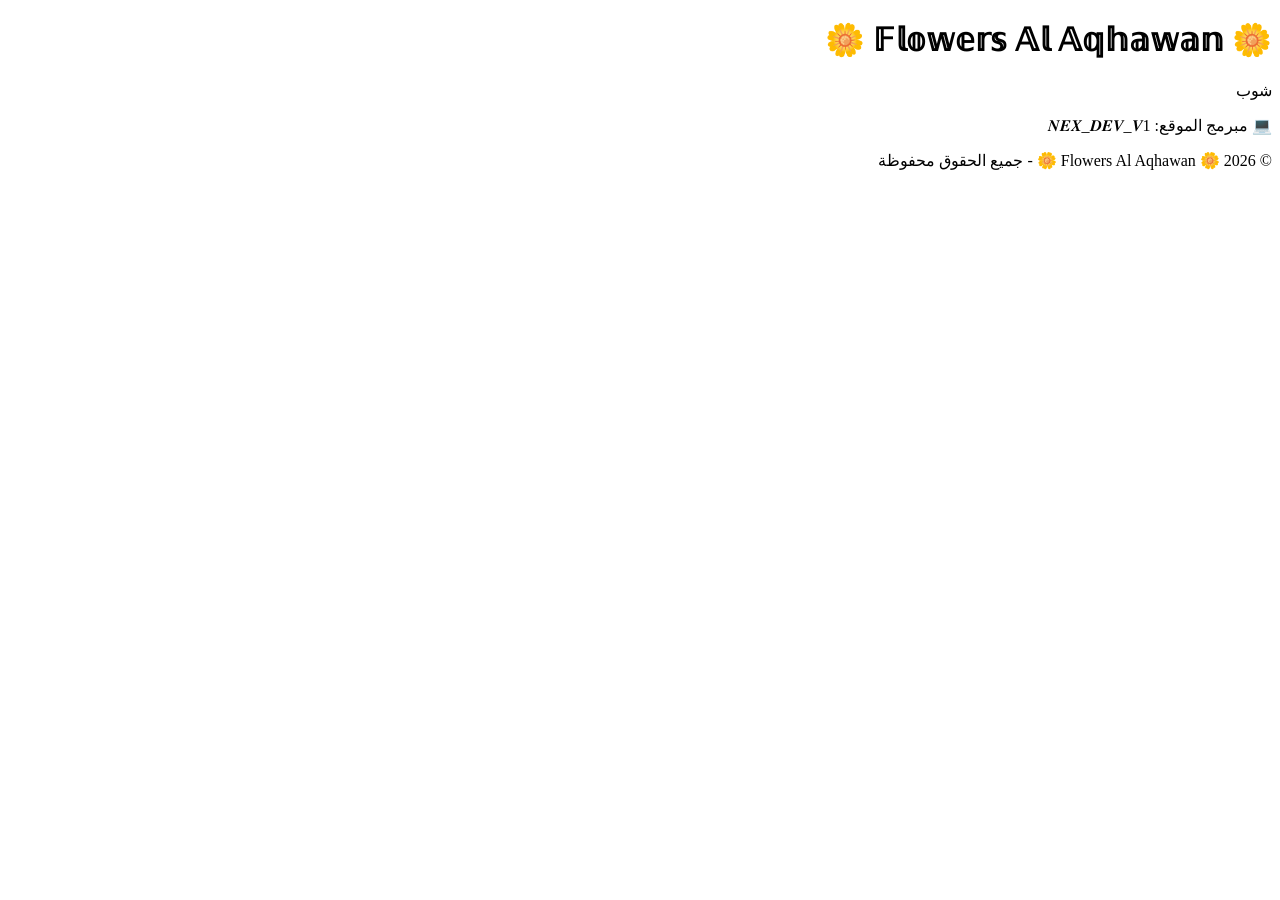
==== index.html @ a70e0ec1 "Create index.html" ====
<!DOCTYPE html>
<html lang="ar" dir="rtl">
<head>
    <meta charset="UTF-8">
    <meta name="viewport" content="width=device-width, initial-scale=1.0">
    <title>🌼 Flowers Al Aqhawan 🌼</title>
    <link rel="stylesheet" href="style.css">
</head>
<body>
    <div class="background-overlay"></div>
    
    <header>
        <div class="header-content">
            <h1>🌼 𝔽𝕝𝕠𝕨𝕖𝕣𝕤 𝔸𝕝 𝔸𝕢𝕙𝕒𝕨𝕒𝕟 🌼</h1>
            <p class="shop-tag">شوب</p>
            <p class="developer">💻 مبرمج الموقع: 𝑵𝑬𝑿_𝑫𝑬𝑽_𝑽1</p>
        </div>
    </header>

    <main class="products-container" id="productsContainer">
        <!-- سيتم إضافة المنتجات بواسطة JavaScript -->
    </main>

    <footer>
        <p>© 2026 🌼 Flowers Al Aqhawan 🌼 - جميع الحقوق محفوظة</p>
    </footer>

    <script src="script.js"></script>
</body>
</html>
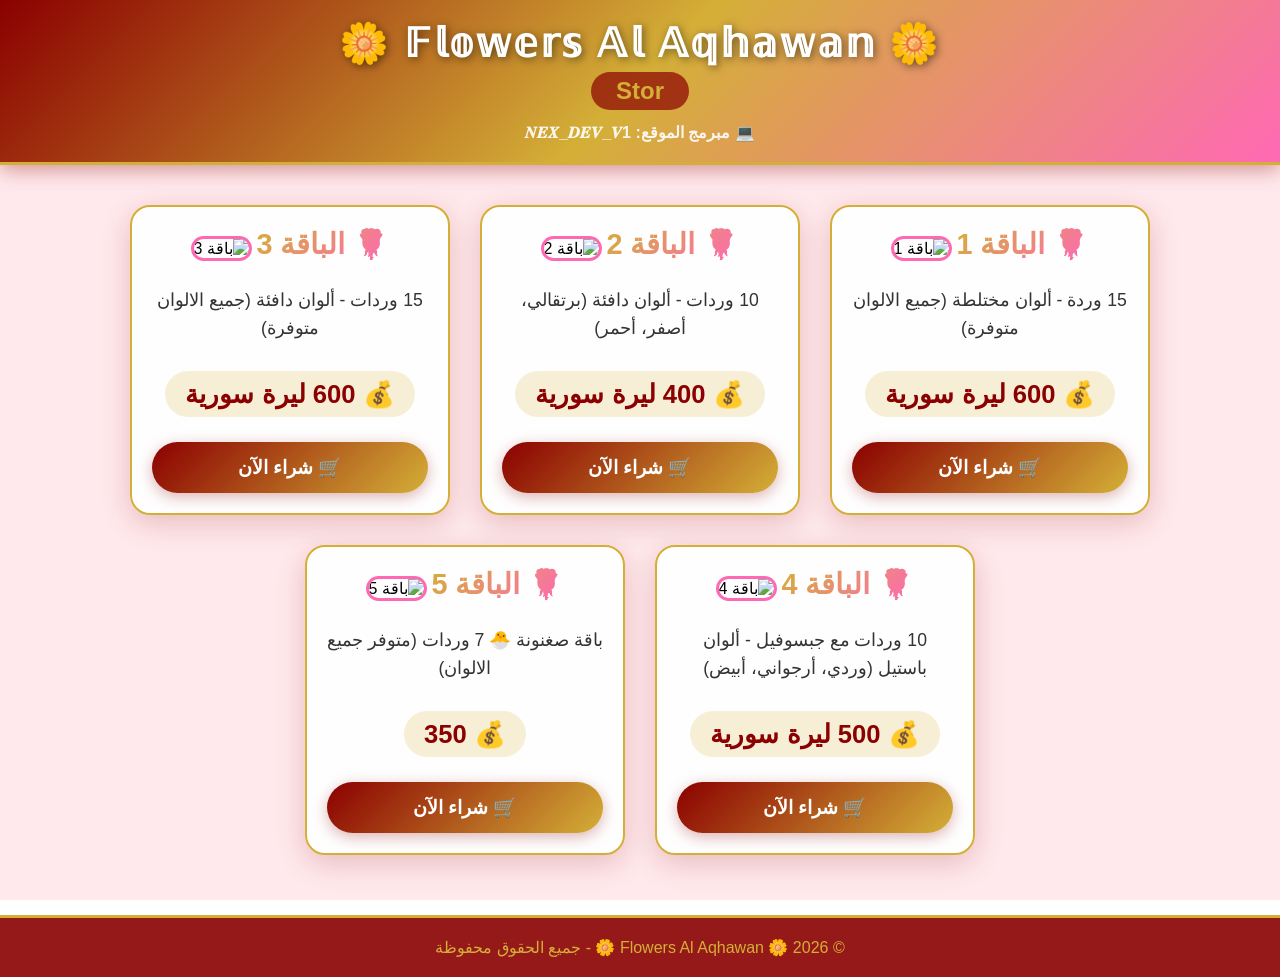
==== commit 14f215f2: "Update index.html" ====
--- a/index.html
+++ b/index.html
@@ -12,7 +12,7 @@
     <header>
         <div class="header-content">
             <h1>🌼 𝔽𝕝𝕠𝕨𝕖𝕣𝕤 𝔸𝕝 𝔸𝕢𝕙𝕒𝕨𝕒𝕟 🌼</h1>
-            <p class="shop-tag">شوب</p>
+            <p class="shop-tag">Stor</p>
             <p class="developer">💻 مبرمج الموقع: 𝑵𝑬𝑿_𝑫𝑬𝑽_𝑽1</p>
         </div>
     </header>
--- a/style.css
+++ b/style.css
@@ -0,0 +1,186 @@
+* {
+    margin: 0;
+    padding: 0;
+    box-sizing: border-box;
+    font-family: 'Segoe UI', Tahoma, Geneva, Verdana, sans-serif;
+}
+
+body {
+    min-height: 100vh;
+    background: url('https://files.catbox.moe/957jwa.png') center/cover no-repeat fixed;
+    position: relative;
+}
+
+.background-overlay {
+    position: fixed;
+    top: 0;
+    left: 0;
+    width: 100%;
+    height: 100%;
+    background: rgba(255, 182, 193, 0.3);
+    z-index: -1;
+}
+
+/* هيدر الموقع */
+header {
+    background: linear-gradient(135deg, #8B0000, #D4AF37, #FF69B4);
+    padding: 20px;
+    text-align: center;
+    box-shadow: 0 4px 20px rgba(139, 0, 0, 0.4);
+    border-bottom: 3px solid #D4AF37;
+}
+
+.header-content h1 {
+    font-size: 2.5rem;
+    color: #fff;
+    text-shadow: 2px 2px 8px rgba(0,0,0,0.5);
+    letter-spacing: 2px;
+}
+
+.shop-tag {
+    font-size: 1.5rem;
+    color: #D4AF37;
+    font-weight: bold;
+    background: rgba(139, 0, 0, 0.7);
+    display: inline-block;
+    padding: 5px 25px;
+    border-radius: 30px;
+    margin: 5px 0;
+}
+
+.developer {
+    color: #fff;
+    font-size: 1rem;
+    margin-top: 8px;
+    opacity: 0.9;
+    font-weight: bold;
+}
+
+/* حاوية المنتجات */
+.products-container {
+    display: flex;
+    flex-wrap: wrap;
+    justify-content: center;
+    gap: 30px;
+    padding: 40px 20px;
+    max-width: 1200px;
+    margin: 0 auto;
+}
+
+/* بطاقة المنتج */
+.product-card {
+    background: rgba(255, 255, 255, 0.92);
+    border-radius: 20px;
+    padding: 20px;
+    width: 320px;
+    box-shadow: 0 8px 30px rgba(139, 0, 0, 0.2);
+    transition: transform 0.3s ease, box-shadow 0.3s ease;
+    border: 2px solid #D4AF37;
+    text-align: center;
+}
+
+.product-card:hover {
+    transform: translateY(-10px);
+    box-shadow: 0 15px 40px rgba(212, 175, 55, 0.4);
+}
+
+.product-card img {
+    width: 100%;
+    height: 250px;
+    object-fit: cover;
+    border-radius: 15px;
+    border: 3px solid #FF69B4;
+    margin-bottom: 15px;
+}
+
+.product-card .product-number {
+    font-size: 1.8rem;
+    font-weight: bold;
+    color: #8B0000;
+    margin-bottom: 10px;
+    background: linear-gradient(135deg, #D4AF37, #FF69B4);
+    -webkit-background-clip: text;
+    -webkit-text-fill-color: transparent;
+    display: inline-block;
+}
+
+.product-card .description {
+    font-size: 1.1rem;
+    color: #333;
+    margin: 10px 0;
+    line-height: 1.6;
+    min-height: 60px;
+}
+
+.product-card .price {
+    font-size: 1.6rem;
+    font-weight: bold;
+    color: #8B0000;
+    margin: 15px 0;
+    background: rgba(212, 175, 55, 0.2);
+    padding: 8px 20px;
+    border-radius: 30px;
+    display: inline-block;
+}
+
+/* زر الشراء */
+.buy-btn {
+    background: linear-gradient(135deg, #8B0000, #D4AF37);
+    color: #fff;
+    border: none;
+    padding: 14px 40px;
+    font-size: 1.2rem;
+    font-weight: bold;
+    border-radius: 50px;
+    cursor: pointer;
+    transition: all 0.3s ease;
+    box-shadow: 0 4px 15px rgba(139, 0, 0, 0.3);
+    width: 100%;
+    margin-top: 10px;
+}
+
+.buy-btn:hover {
+    transform: scale(1.05);
+    box-shadow: 0 6px 25px rgba(212, 175, 55, 0.5);
+    background: linear-gradient(135deg, #D4AF37, #8B0000);
+}
+
+/* الفوتر */
+footer {
+    background: rgba(139, 0, 0, 0.9);
+    color: #D4AF37;
+    text-align: center;
+    padding: 20px;
+    margin-top: 20px;
+    border-top: 3px solid #D4AF37;
+}
+
+/* تصميم متجاوب */
+@media (max-width: 768px) {
+    .header-content h1 {
+        font-size: 1.8rem;
+    }
+    
+    .product-card {
+        width: 90%;
+        max-width: 350px;
+    }
+    
+    .shop-tag {
+        font-size: 1.2rem;
+    }
+}
+
+@media (max-width: 480px) {
+    .header-content h1 {
+        font-size: 1.3rem;
+    }
+    
+    .product-card {
+        padding: 15px;
+    }
+    
+    .product-card img {
+        height: 180px;
+    }
+}
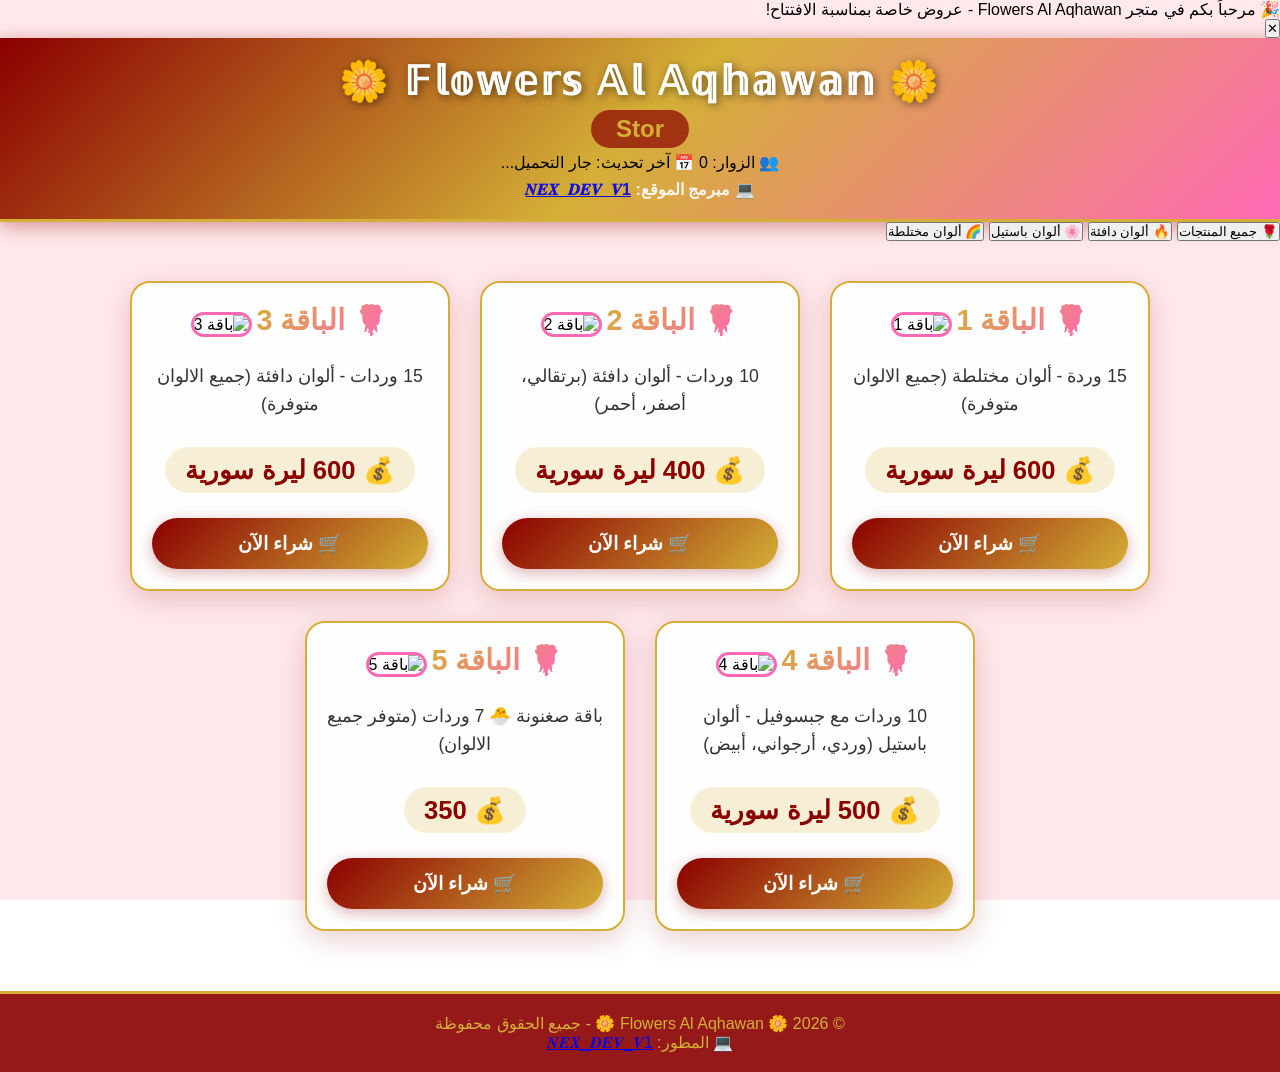
==== commit 4c58338b: "Update index.html" ====
--- a/index.html
+++ b/index.html
@@ -9,13 +9,34 @@
 <body>
     <div class="background-overlay"></div>
     
+    <!-- قسم الإعلانات والعروض -->
+    <div class="announcement-bar" id="announcementBar">
+        <div class="announcement-content">
+            <span class="announcement-icon">🎉</span>
+            <span class="announcement-text" id="announcementText">مرحباً بكم في متجر Flowers Al Aqhawan - عروض خاصة بمناسبة الافتتاح!</span>
+        </div>
+        <button class="announcement-close" onclick="closeAnnouncement()">✕</button>
+    </div>
+
     <header>
         <div class="header-content">
             <h1>🌼 𝔽𝕝𝕠𝕨𝕖𝕣𝕤 𝔸𝕝 𝔸𝕢𝕙𝕒𝕨𝕒𝕟 🌼</h1>
             <p class="shop-tag">Stor</p>
-            <p class="developer">💻 مبرمج الموقع: 𝑵𝑬𝑿_𝑫𝑬𝑽_𝑽1</p>
+            <div class="header-stats">
+                <span class="visitor-counter">👥 الزوار: <span id="visitorCount">0</span></span>
+                <span class="update-date">📅 آخر تحديث: <span id="lastUpdate">جار التحميل...</span></span>
+            </div>
+            <p class="developer">💻 مبرمج الموقع: <a href="https://t.me/NEX_DEV_V1" target="_blank" class="developer-link">𝑵𝑬𝑿_𝑫𝑬𝑽_𝑽1</a></p>
         </div>
     </header>
+
+    <!-- أزرار التصفية -->
+    <div class="filter-buttons">
+        <button class="filter-btn active" onclick="filterProducts('all')">🌹 جميع المنتجات</button>
+        <button class="filter-btn" onclick="filterProducts('warm')">🔥 ألوان دافئة</button>
+        <button class="filter-btn" onclick="filterProducts('pastel')">🌸 ألوان باستيل</button>
+        <button class="filter-btn" onclick="filterProducts('mixed')">🌈 ألوان مختلطة</button>
+    </div>
 
     <main class="products-container" id="productsContainer">
         <!-- سيتم إضافة المنتجات بواسطة JavaScript -->
@@ -23,6 +44,7 @@
 
     <footer>
         <p>© 2026 🌼 Flowers Al Aqhawan 🌼 - جميع الحقوق محفوظة</p>
+        <p class="footer-dev">💻 المطور: <a href="https://t.me/NEX_DEV_V1" target="_blank" class="developer-link">𝑵𝑬𝑿_𝑫𝑬𝑽_𝑽1</a></p>
     </footer>
 
     <script src="script.js"></script>
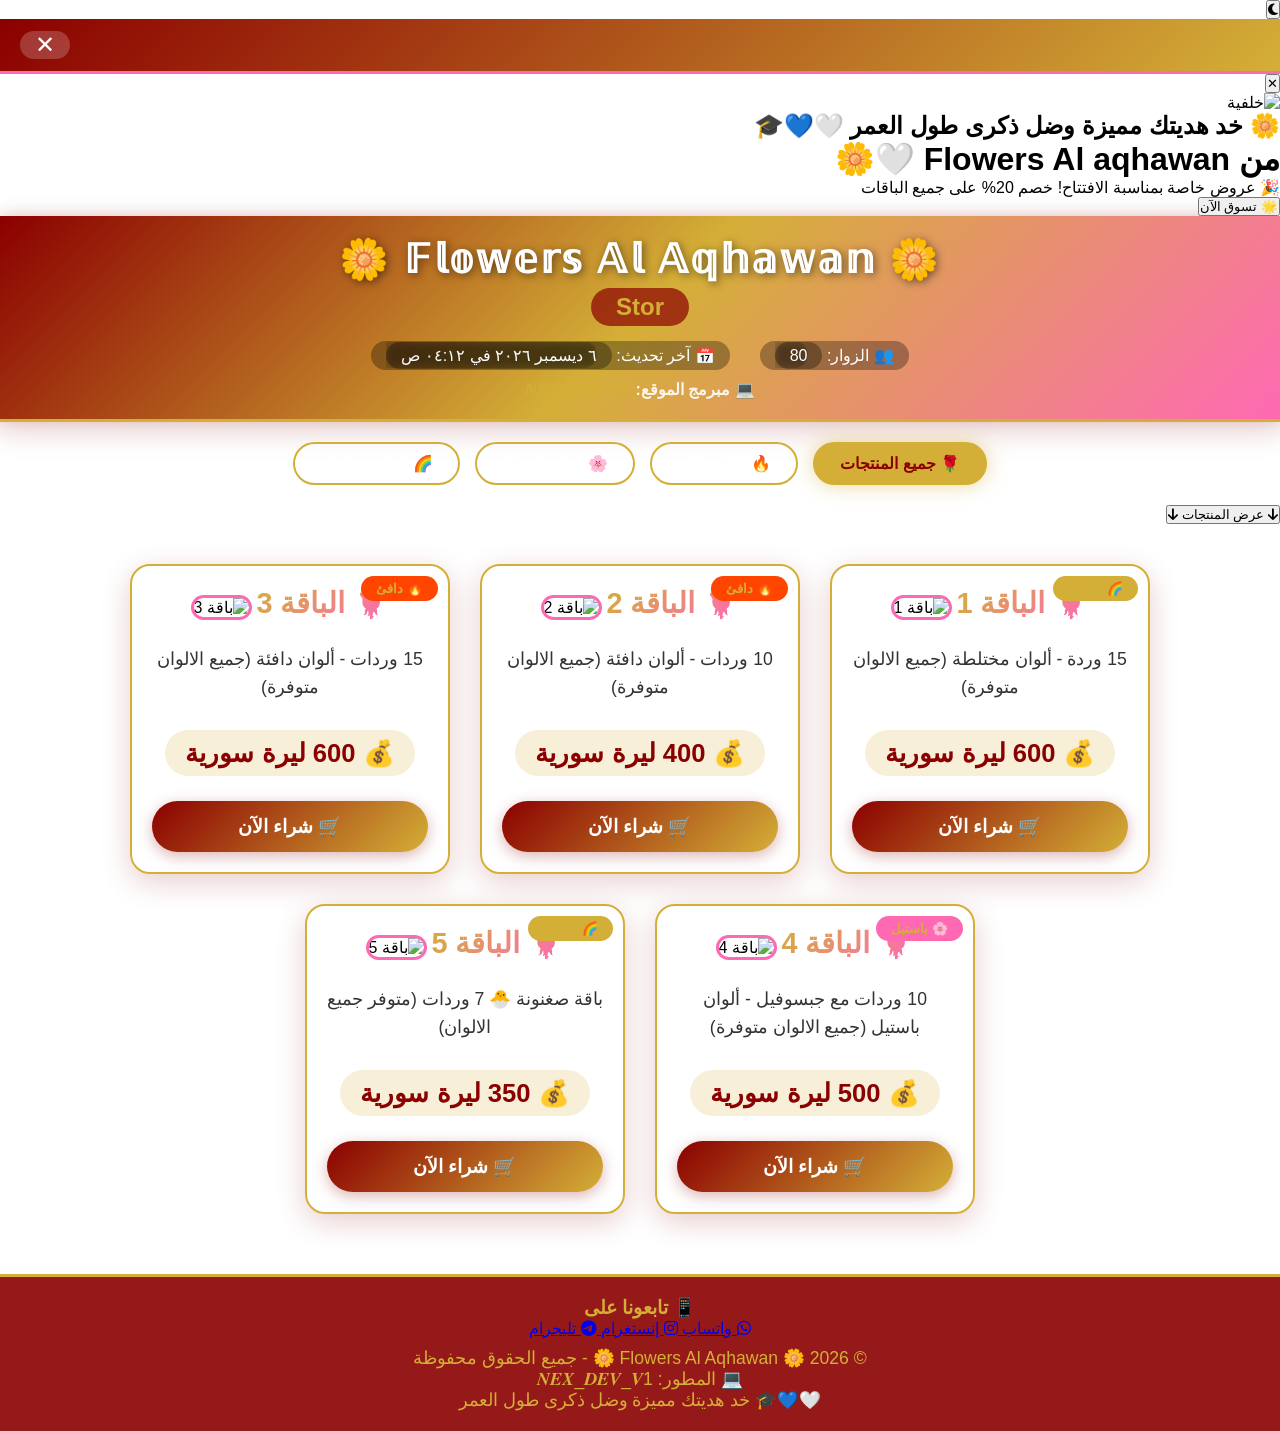
==== commit d4d2d579: "Update index.html" ====
--- a/index.html
+++ b/index.html
@@ -5,17 +5,38 @@
     <meta name="viewport" content="width=device-width, initial-scale=1.0">
     <title>🌼 Flowers Al Aqhawan 🌼</title>
     <link rel="stylesheet" href="style.css">
+    <link rel="stylesheet" href="https://cdnjs.cloudflare.com/ajax/libs/font-awesome/6.5.0/css/all.min.css">
 </head>
 <body>
-    <div class="background-overlay"></div>
-    
-    <!-- قسم الإعلانات والعروض -->
+    <!-- الوضع الداكن/الفاتح -->
+    <button class="theme-toggle" onclick="toggleTheme()" id="themeToggle">
+        <i class="fas fa-moon"></i>
+    </button>
+
+    <!-- ===== شريط الإعلانات المتحرك ===== -->
     <div class="announcement-bar" id="announcementBar">
         <div class="announcement-content">
-            <span class="announcement-icon">🎉</span>
-            <span class="announcement-text" id="announcementText">مرحباً بكم في متجر Flowers Al Aqhawan - عروض خاصة بمناسبة الافتتاح!</span>
+            <div class="announcement-slider" id="announcementSlider">
+                <!-- سيتم إضافة الإعلانات عبر JavaScript -->
+            </div>
         </div>
         <button class="announcement-close" onclick="closeAnnouncement()">✕</button>
+    </div>
+
+    <!-- ===== رسالة ترحيبية مع إعلان ===== -->
+    <div class="welcome-modal" id="welcomeModal">
+        <div class="welcome-content">
+            <button class="welcome-close" onclick="closeWelcome()">✕</button>
+            <div class="welcome-banner">
+                <img src="https://files.catbox.moe/957jwa.png" alt="خلفية" class="welcome-bg">
+                <div class="welcome-text">
+                    <h2>🌼 خد هديتك مميزة وضل ذكرى طول العمر 🤍💙🎓</h2>
+                    <h1>من <span class="shop-name">Flowers Al aqhawan</span> 🤍🌼</h1>
+                    <p class="welcome-announcement" id="welcomeAnnouncement">🎉 عروض خاصة بمناسبة الافتتاح! خصم 20% على جميع الباقات</p>
+                    <button class="welcome-btn" onclick="closeWelcome()">🌟 تسوق الآن</button>
+                </div>
+            </div>
+        </div>
     </div>
 
     <header>
@@ -30,7 +51,7 @@
         </div>
     </header>
 
-    <!-- أزرار التصفية -->
+    <!-- ===== أزرار التصفية ===== -->
     <div class="filter-buttons">
         <button class="filter-btn active" onclick="filterProducts('all')">🌹 جميع المنتجات</button>
         <button class="filter-btn" onclick="filterProducts('warm')">🔥 ألوان دافئة</button>
@@ -38,13 +59,40 @@
         <button class="filter-btn" onclick="filterProducts('mixed')">🌈 ألوان مختلطة</button>
     </div>
 
+    <!-- ===== زر عرض المنتجات (مميز) ===== -->
+    <div class="view-products-section">
+        <button class="view-products-btn" onclick="scrollToProducts()">
+            <i class="fas fa-arrow-down"></i> عرض المنتجات <i class="fas fa-arrow-down"></i>
+        </button>
+    </div>
+
     <main class="products-container" id="productsContainer">
         <!-- سيتم إضافة المنتجات بواسطة JavaScript -->
     </main>
 
+    <!-- ===== الفوتر مع روابط التواصل ===== -->
     <footer>
-        <p>© 2026 🌼 Flowers Al Aqhawan 🌼 - جميع الحقوق محفوظة</p>
-        <p class="footer-dev">💻 المطور: <a href="https://t.me/NEX_DEV_V1" target="_blank" class="developer-link">𝑵𝑬𝑿_𝑫𝑬𝑽_𝑽1</a></p>
+        <div class="footer-content">
+            <div class="footer-social">
+                <h3>📱 تابعونا على</h3>
+                <div class="social-links">
+                    <a href="https://whatsapp.com/channel/0029VbCWQIk9WtCDIiArXk1y" target="_blank" class="social-link whatsapp">
+                        <i class="fab fa-whatsapp"></i> واتساب
+                    </a>
+                    <a href="https://instagram.com/al.aqhawan" target="_blank" class="social-link instagram">
+                        <i class="fab fa-instagram"></i> إنستغرام
+                    </a>
+                    <a href="https://t.me/NEX_DEV_V1" target="_blank" class="social-link telegram">
+                        <i class="fab fa-telegram"></i> تليجرام
+                    </a>
+                </div>
+            </div>
+            <div class="footer-dev">
+                <p>© 2026 🌼 Flowers Al Aqhawan 🌼 - جميع الحقوق محفوظة</p>
+                <p>💻 المطور: <a href="https://t.me/NEX_DEV_V1" target="_blank" class="developer-link">𝑵𝑬𝑿_𝑫𝑬𝑽_𝑽1</a></p>
+                <p class="footer-message">🤍💙🎓 خد هديتك مميزة وضل ذكرى طول العمر</p>
+            </div>
+        </div>
     </footer>
 
     <script src="script.js"></script>
--- a/style.css
+++ b/style.css
@@ -21,7 +21,64 @@
     z-index: -1;
 }
 
-/* هيدر الموقع */
+/* ===== شريط الإعلانات ===== */
+.announcement-bar {
+    background: linear-gradient(135deg, #8B0000, #D4AF37);
+    color: #fff;
+    padding: 12px 20px;
+    display: flex;
+    justify-content: space-between;
+    align-items: center;
+    position: relative;
+    z-index: 100;
+    border-bottom: 3px solid #FF69B4;
+    animation: slideDown 0.5s ease;
+}
+
+@keyframes slideDown {
+    from { transform: translateY(-100%); }
+    to { transform: translateY(0); }
+}
+
+.announcement-content {
+    display: flex;
+    align-items: center;
+    gap: 15px;
+    flex: 1;
+}
+
+.announcement-icon {
+    font-size: 1.8rem;
+    animation: pulse 2s infinite;
+}
+
+@keyframes pulse {
+    0%, 100% { transform: scale(1); }
+    50% { transform: scale(1.2); }
+}
+
+.announcement-text {
+    font-size: 1.1rem;
+    font-weight: bold;
+    text-shadow: 1px 1px 4px rgba(0,0,0,0.3);
+}
+
+.announcement-close {
+    background: rgba(255,255,255,0.2);
+    border: none;
+    color: #fff;
+    font-size: 1.5rem;
+    cursor: pointer;
+    padding: 0 15px;
+    border-radius: 50px;
+    transition: background 0.3s;
+}
+
+.announcement-close:hover {
+    background: rgba(255,0,0,0.4);
+}
+
+/* ===== الهيدر ===== */
 header {
     background: linear-gradient(135deg, #8B0000, #D4AF37, #FF69B4);
     padding: 20px;
@@ -48,6 +105,23 @@
     margin: 5px 0;
 }
 
+.header-stats {
+    display: flex;
+    justify-content: center;
+    gap: 30px;
+    margin: 10px 0;
+    flex-wrap: wrap;
+}
+
+.header-stats span {
+    color: #fff;
+    font-size: 1rem;
+    background: rgba(0,0,0,0.3);
+    padding: 5px 15px;
+    border-radius: 30px;
+    backdrop-filter: blur(5px);
+}
+
 .developer {
     color: #fff;
     font-size: 1rem;
@@ -56,7 +130,53 @@
     font-weight: bold;
 }
 
-/* حاوية المنتجات */
+.developer-link {
+    color: #D4AF37;
+    text-decoration: none;
+    transition: color 0.3s, text-shadow 0.3s;
+}
+
+.developer-link:hover {
+    color: #FF69B4;
+    text-shadow: 0 0 20px rgba(212, 175, 55, 0.8);
+}
+
+/* ===== أزرار التصفية ===== */
+.filter-buttons {
+    display: flex;
+    justify-content: center;
+    gap: 15px;
+    padding: 20px;
+    flex-wrap: wrap;
+    background: rgba(255,255,255,0.1);
+    backdrop-filter: blur(10px);
+}
+
+.filter-btn {
+    background: rgba(255,255,255,0.2);
+    border: 2px solid #D4AF37;
+    color: #fff;
+    padding: 10px 25px;
+    border-radius: 50px;
+    cursor: pointer;
+    font-weight: bold;
+    font-size: 1rem;
+    transition: all 0.3s;
+    backdrop-filter: blur(5px);
+}
+
+.filter-btn:hover {
+    background: #D4AF37;
+    transform: scale(1.05);
+}
+
+.filter-btn.active {
+    background: #D4AF37;
+    color: #8B0000;
+    box-shadow: 0 0 20px rgba(212, 175, 55, 0.5);
+}
+
+/* ===== حاوية المنتجات ===== */
 .products-container {
     display: flex;
     flex-wrap: wrap;
@@ -67,7 +187,7 @@
     margin: 0 auto;
 }
 
-/* بطاقة المنتج */
+/* ===== بطاقة المنتج ===== */
 .product-card {
     background: rgba(255, 255, 255, 0.92);
     border-radius: 20px;
@@ -77,6 +197,12 @@
     transition: transform 0.3s ease, box-shadow 0.3s ease;
     border: 2px solid #D4AF37;
     text-align: center;
+    animation: fadeIn 0.6s ease;
+}
+
+@keyframes fadeIn {
+    from { opacity: 0; transform: translateY(20px); }
+    to { opacity: 1; transform: translateY(0); }
 }
 
 .product-card:hover {
@@ -104,6 +230,16 @@
     display: inline-block;
 }
 
+.product-card .product-category {
+    font-size: 0.9rem;
+    color: #8B0000;
+    background: rgba(212, 175, 55, 0.2);
+    padding: 3px 15px;
+    border-radius: 30px;
+    display: inline-block;
+    margin-bottom: 10px;
+}
+
 .product-card .description {
     font-size: 1.1rem;
     color: #333;
@@ -123,7 +259,23 @@
     display: inline-block;
 }
 
-/* زر الشراء */
+.product-card .badge {
+    position: absolute;
+    top: 10px;
+    right: 10px;
+    background: #8B0000;
+    color: #D4AF37;
+    padding: 5px 15px;
+    border-radius: 30px;
+    font-weight: bold;
+    font-size: 0.8rem;
+}
+
+.product-card {
+    position: relative;
+}
+
+/* ===== زر الشراء ===== */
 .buy-btn {
     background: linear-gradient(135deg, #8B0000, #D4AF37);
     color: #fff;
@@ -145,7 +297,7 @@
     background: linear-gradient(135deg, #D4AF37, #8B0000);
 }
 
-/* الفوتر */
+/* ===== الفوتر ===== */
 footer {
     background: rgba(139, 0, 0, 0.9);
     color: #D4AF37;
@@ -155,7 +307,12 @@
     border-top: 3px solid #D4AF37;
 }
 
-/* تصميم متجاوب */
+.footer-dev {
+    margin-top: 10px;
+    font-size: 1.1rem;
+}
+
+/* ===== التصميم المتجاوب ===== */
 @media (max-width: 768px) {
     .header-content h1 {
         font-size: 1.8rem;
@@ -169,6 +326,24 @@
     .shop-tag {
         font-size: 1.2rem;
     }
+
+    .header-stats {
+        flex-direction: column;
+        gap: 10px;
+    }
+
+    .announcement-text {
+        font-size: 0.9rem;
+    }
+
+    .filter-buttons {
+        gap: 8px;
+    }
+    
+    .filter-btn {
+        padding: 6px 15px;
+        font-size: 0.8rem;
+    }
 }
 
 @media (max-width: 480px) {
@@ -183,4 +358,8 @@
     .product-card img {
         height: 180px;
     }
-}
+
+    .announcement-icon {
+        font-size: 1.2rem;
+    }
+}
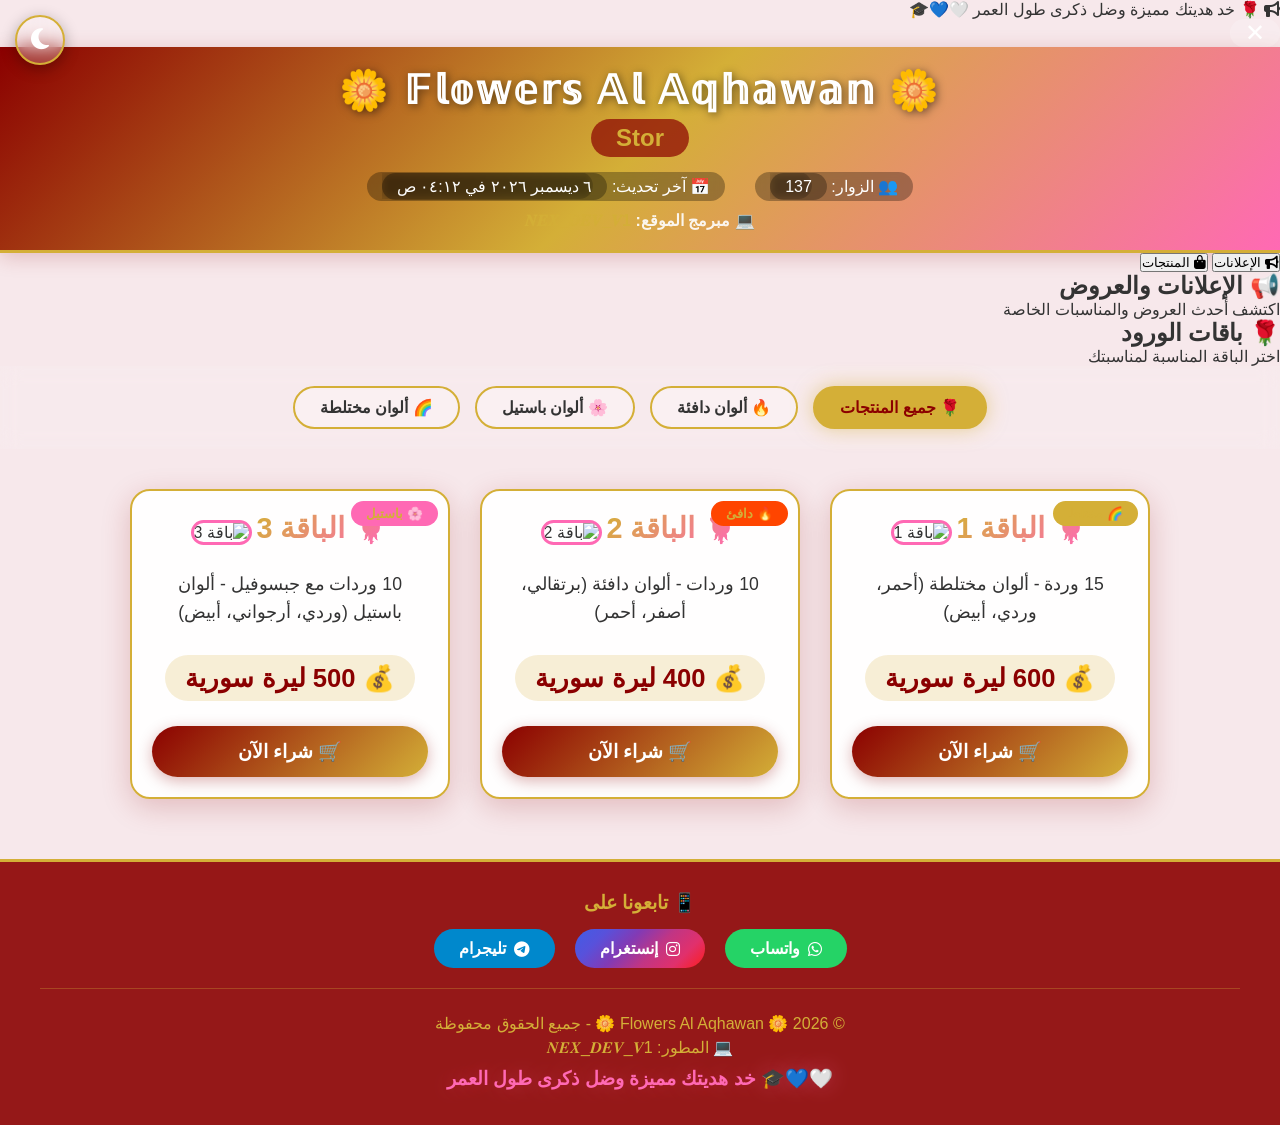
==== commit c31efcd7: "Update index.html" ====
--- a/index.html
+++ b/index.html
@@ -13,30 +13,13 @@
         <i class="fas fa-moon"></i>
     </button>
 
-    <!-- ===== شريط الإعلانات المتحرك ===== -->
-    <div class="announcement-bar" id="announcementBar">
-        <div class="announcement-content">
-            <div class="announcement-slider" id="announcementSlider">
-                <!-- سيتم إضافة الإعلانات عبر JavaScript -->
-            </div>
+    <!-- ===== شريط الإعلانات السريع ===== -->
+    <div class="top-announcement-bar" id="topAnnouncementBar">
+        <div class="top-announcement-content">
+            <i class="fas fa-bullhorn"></i>
+            <span id="topAnnouncementText">🌹 خد هديتك مميزة وضل ذكرى طول العمر 🤍💙🎓</span>
         </div>
-        <button class="announcement-close" onclick="closeAnnouncement()">✕</button>
-    </div>
-
-    <!-- ===== رسالة ترحيبية مع إعلان ===== -->
-    <div class="welcome-modal" id="welcomeModal">
-        <div class="welcome-content">
-            <button class="welcome-close" onclick="closeWelcome()">✕</button>
-            <div class="welcome-banner">
-                <img src="https://files.catbox.moe/957jwa.png" alt="خلفية" class="welcome-bg">
-                <div class="welcome-text">
-                    <h2>🌼 خد هديتك مميزة وضل ذكرى طول العمر 🤍💙🎓</h2>
-                    <h1>من <span class="shop-name">Flowers Al aqhawan</span> 🤍🌼</h1>
-                    <p class="welcome-announcement" id="welcomeAnnouncement">🎉 عروض خاصة بمناسبة الافتتاح! خصم 20% على جميع الباقات</p>
-                    <button class="welcome-btn" onclick="closeWelcome()">🌟 تسوق الآن</button>
-                </div>
-            </div>
-        </div>
+        <button class="announcement-close" onclick="closeTopAnnouncement()">✕</button>
     </div>
 
     <header>
@@ -51,26 +34,45 @@
         </div>
     </header>
 
-    <!-- ===== أزرار التصفية ===== -->
-    <div class="filter-buttons">
-        <button class="filter-btn active" onclick="filterProducts('all')">🌹 جميع المنتجات</button>
-        <button class="filter-btn" onclick="filterProducts('warm')">🔥 ألوان دافئة</button>
-        <button class="filter-btn" onclick="filterProducts('pastel')">🌸 ألوان باستيل</button>
-        <button class="filter-btn" onclick="filterProducts('mixed')">🌈 ألوان مختلطة</button>
-    </div>
-
-    <!-- ===== زر عرض المنتجات (مميز) ===== -->
-    <div class="view-products-section">
-        <button class="view-products-btn" onclick="scrollToProducts()">
-            <i class="fas fa-arrow-down"></i> عرض المنتجات <i class="fas fa-arrow-down"></i>
+    <!-- ===== أزرار التنقل ===== -->
+    <div class="navigation-tabs">
+        <button class="nav-tab active" onclick="showSection('announcements')">
+            <i class="fas fa-bullhorn"></i> الإعلانات
+        </button>
+        <button class="nav-tab" onclick="showSection('products')">
+            <i class="fas fa-shopping-bag"></i> المنتجات
         </button>
     </div>
 
-    <main class="products-container" id="productsContainer">
-        <!-- سيتم إضافة المنتجات بواسطة JavaScript -->
-    </main>
+    <!-- ===== قسم الإعلانات ===== -->
+    <section id="announcementsSection" class="section-content active">
+        <div class="section-header">
+            <h2>📢 الإعلانات والعروض</h2>
+            <p>اكتشف أحدث العروض والمناسبات الخاصة</p>
+        </div>
+        <div class="announcements-grid" id="announcementsContainer">
+            <!-- سيتم عرض الإعلانات هنا -->
+        </div>
+    </section>
 
-    <!-- ===== الفوتر مع روابط التواصل ===== -->
+    <!-- ===== قسم المنتجات ===== -->
+    <section id="productsSection" class="section-content">
+        <div class="section-header">
+            <h2>🌹 باقات الورود</h2>
+            <p>اختر الباقة المناسبة لمناسبتك</p>
+        </div>
+        <div class="filter-buttons">
+            <button class="filter-btn active" onclick="filterProducts('all')">🌹 جميع المنتجات</button>
+            <button class="filter-btn" onclick="filterProducts('warm')">🔥 ألوان دافئة</button>
+            <button class="filter-btn" onclick="filterProducts('pastel')">🌸 ألوان باستيل</button>
+            <button class="filter-btn" onclick="filterProducts('mixed')">🌈 ألوان مختلطة</button>
+        </div>
+        <div class="products-container" id="productsContainer">
+            <!-- سيتم عرض المنتجات هنا -->
+        </div>
+    </section>
+
+    <!-- ===== الفوتر ===== -->
     <footer>
         <div class="footer-content">
             <div class="footer-social">
--- a/style.css
+++ b/style.css
@@ -5,27 +5,88 @@
     font-family: 'Segoe UI', Tahoma, Geneva, Verdana, sans-serif;
 }
 
+:root {
+    --bg-color: #f5f5f5;
+    --text-color: #333;
+    --card-bg: rgba(255, 255, 255, 0.92);
+    --header-bg: linear-gradient(135deg, #8B0000, #D4AF37, #FF69B4);
+    --footer-bg: rgba(139, 0, 0, 0.9);
+    --shadow-color: rgba(139, 0, 0, 0.2);
+    --border-color: #D4AF37;
+    --announcement-bg: linear-gradient(135deg, #8B0000, #D4AF37);
+    --input-bg: #fff;
+    --modal-bg: rgba(0,0,0,0.7);
+}
+
+[data-theme="dark"] {
+    --bg-color: #1a1a2e;
+    --text-color: #eee;
+    --card-bg: rgba(30, 30, 50, 0.92);
+    --header-bg: linear-gradient(135deg, #1a0000, #5a3a1a, #3a1a2a);
+    --footer-bg: rgba(10, 0, 0, 0.95);
+    --shadow-color: rgba(0, 0, 0, 0.5);
+    --border-color: #8B6914;
+    --announcement-bg: linear-gradient(135deg, #1a0000, #5a3a1a);
+    --input-bg: #2a2a3e;
+}
+
 body {
     min-height: 100vh;
-    background: url('https://files.catbox.moe/957jwa.png') center/cover no-repeat fixed;
+    background: var(--bg-color);
+    background-image: url('https://files.catbox.moe/957jwa.png');
+    background-size: cover;
+    background-attachment: fixed;
+    background-position: center;
+    color: var(--text-color);
+    transition: background 0.5s, color 0.5s;
     position: relative;
 }
 
-.background-overlay {
+body::before {
+    content: '';
     position: fixed;
     top: 0;
     left: 0;
     width: 100%;
     height: 100%;
-    background: rgba(255, 182, 193, 0.3);
+    background: rgba(255, 182, 193, 0.2);
     z-index: -1;
+    transition: background 0.5s;
+}
+
+[data-theme="dark"] body::before {
+    background: rgba(0, 0, 0, 0.5);
+}
+
+/* ===== زر تبديل الوضع ===== */
+.theme-toggle {
+    position: fixed;
+    top: 15px;
+    left: 15px;
+    z-index: 1000;
+    background: rgba(255,255,255,0.2);
+    backdrop-filter: blur(10px);
+    border: 2px solid #D4AF37;
+    color: #fff;
+    width: 50px;
+    height: 50px;
+    border-radius: 50%;
+    cursor: pointer;
+    font-size: 1.5rem;
+    transition: all 0.3s;
+    box-shadow: 0 4px 15px rgba(0,0,0,0.3);
+}
+
+.theme-toggle:hover {
+    transform: scale(1.1) rotate(20deg);
+    background: rgba(212, 175, 55, 0.4);
 }
 
 /* ===== شريط الإعلانات ===== */
 .announcement-bar {
-    background: linear-gradient(135deg, #8B0000, #D4AF37);
-    color: #fff;
-    padding: 12px 20px;
+    background: var(--announcement-bg);
+    color: #fff;
+    padding: 10px 20px;
     display: flex;
     justify-content: space-between;
     align-items: center;
@@ -33,6 +94,7 @@
     z-index: 100;
     border-bottom: 3px solid #FF69B4;
     animation: slideDown 0.5s ease;
+    min-height: 50px;
 }
 
 @keyframes slideDown {
@@ -40,27 +102,39 @@
     to { transform: translateY(0); }
 }
 
-.announcement-content {
+.announcement-slider {
+    display: flex;
+    overflow: hidden;
+    gap: 40px;
+    flex: 1;
+    padding: 0 15px;
+}
+
+.announcement-item {
     display: flex;
     align-items: center;
     gap: 15px;
-    flex: 1;
-}
-
-.announcement-icon {
-    font-size: 1.8rem;
-    animation: pulse 2s infinite;
-}
-
-@keyframes pulse {
-    0%, 100% { transform: scale(1); }
-    50% { transform: scale(1.2); }
-}
-
-.announcement-text {
-    font-size: 1.1rem;
+    min-width: 100%;
+    animation: scrollAnnouncement 15s infinite linear;
+    font-size: 1rem;
     font-weight: bold;
     text-shadow: 1px 1px 4px rgba(0,0,0,0.3);
+}
+
+@keyframes scrollAnnouncement {
+    0%, 20% { transform: translateX(0); }
+    25%, 45% { transform: translateX(-100%); }
+    50%, 70% { transform: translateX(-200%); }
+    75%, 95% { transform: translateX(-300%); }
+    100% { transform: translateX(0); }
+}
+
+.announcement-item img {
+    width: 40px;
+    height: 40px;
+    border-radius: 50%;
+    object-fit: cover;
+    border: 2px solid #D4AF37;
 }
 
 .announcement-close {
@@ -78,13 +152,145 @@
     background: rgba(255,0,0,0.4);
 }
 
+/* ===== النافذة المنبثقة الترحيبية ===== */
+.welcome-modal {
+    position: fixed;
+    top: 0;
+    left: 0;
+    width: 100%;
+    height: 100%;
+    background: var(--modal-bg);
+    z-index: 2000;
+    display: flex;
+    justify-content: center;
+    align-items: center;
+    animation: fadeInModal 0.6s ease;
+    backdrop-filter: blur(5px);
+}
+
+@keyframes fadeInModal {
+    from { opacity: 0; transform: scale(0.8); }
+    to { opacity: 1; transform: scale(1); }
+}
+
+.welcome-content {
+    background: var(--card-bg);
+    border-radius: 30px;
+    padding: 0;
+    max-width: 600px;
+    width: 95%;
+    position: relative;
+    overflow: hidden;
+    border: 3px solid #D4AF37;
+    box-shadow: 0 30px 80px rgba(0,0,0,0.5);
+}
+
+.welcome-close {
+    position: absolute;
+    top: 15px;
+    right: 20px;
+    background: rgba(139,0,0,0.8);
+    border: none;
+    color: #fff;
+    font-size: 1.8rem;
+    cursor: pointer;
+    z-index: 10;
+    width: 40px;
+    height: 40px;
+    border-radius: 50%;
+    transition: background 0.3s, transform 0.3s;
+}
+
+.welcome-close:hover {
+    background: #8B0000;
+    transform: rotate(90deg);
+}
+
+.welcome-banner {
+    position: relative;
+    text-align: center;
+    padding: 30px;
+    min-height: 400px;
+    display: flex;
+    flex-direction: column;
+    justify-content: center;
+    align-items: center;
+}
+
+.welcome-bg {
+    position: absolute;
+    top: 0;
+    left: 0;
+    width: 100%;
+    height: 100%;
+    object-fit: cover;
+    opacity: 0.15;
+    z-index: 0;
+}
+
+.welcome-text {
+    position: relative;
+    z-index: 1;
+}
+
+.welcome-text h2 {
+    font-size: 1.8rem;
+    color: #8B0000;
+    margin-bottom: 15px;
+    text-shadow: 0 0 20px rgba(212, 175, 55, 0.3);
+}
+
+.welcome-text h1 {
+    font-size: 2.2rem;
+    margin: 15px 0;
+    background: linear-gradient(135deg, #8B0000, #D4AF37);
+    -webkit-background-clip: text;
+    -webkit-text-fill-color: transparent;
+}
+
+.welcome-text .shop-name {
+    -webkit-text-fill-color: #D4AF37;
+    font-weight: bold;
+}
+
+.welcome-announcement {
+    font-size: 1.2rem;
+    color: var(--text-color);
+    background: rgba(212, 175, 55, 0.15);
+    padding: 15px 25px;
+    border-radius: 50px;
+    display: inline-block;
+    margin: 15px 0;
+    border: 2px dashed #D4AF37;
+}
+
+.welcome-btn {
+    background: linear-gradient(135deg, #8B0000, #D4AF37);
+    color: #fff;
+    border: none;
+    padding: 15px 40px;
+    font-size: 1.3rem;
+    font-weight: bold;
+    border-radius: 50px;
+    cursor: pointer;
+    transition: all 0.3s;
+    box-shadow: 0 6px 25px rgba(139,0,0,0.3);
+    margin-top: 20px;
+}
+
+.welcome-btn:hover {
+    transform: scale(1.05);
+    box-shadow: 0 8px 35px rgba(212, 175, 55, 0.5);
+}
+
 /* ===== الهيدر ===== */
 header {
-    background: linear-gradient(135deg, #8B0000, #D4AF37, #FF69B4);
+    background: var(--header-bg);
     padding: 20px;
     text-align: center;
-    box-shadow: 0 4px 20px rgba(139, 0, 0, 0.4);
-    border-bottom: 3px solid #D4AF37;
+    box-shadow: 0 4px 20px var(--shadow-color);
+    border-bottom: 3px solid var(--border-color);
+    transition: background 0.5s;
 }
 
 .header-content h1 {
@@ -154,8 +360,8 @@
 
 .filter-btn {
     background: rgba(255,255,255,0.2);
-    border: 2px solid #D4AF37;
-    color: #fff;
+    border: 2px solid var(--border-color);
+    color: var(--text-color);
     padding: 10px 25px;
     border-radius: 50px;
     cursor: pointer;
@@ -174,6 +380,40 @@
     background: #D4AF37;
     color: #8B0000;
     box-shadow: 0 0 20px rgba(212, 175, 55, 0.5);
+}
+
+/* ===== زر عرض المنتجات ===== */
+.view-products-section {
+    text-align: center;
+    padding: 10px 0 20px;
+}
+
+.view-products-btn {
+    background: linear-gradient(135deg, #D4AF37, #8B0000, #FF69B4);
+    color: #fff;
+    border: none;
+    padding: 15px 40px;
+    font-size: 1.3rem;
+    font-weight: bold;
+    border-radius: 50px;
+    cursor: pointer;
+    transition: all 0.4s;
+    box-shadow: 0 6px 25px rgba(212, 175, 55, 0.4);
+    animation: pulseBtn 2s infinite;
+}
+
+@keyframes pulseBtn {
+    0%, 100% { transform: scale(1); }
+    50% { transform: scale(1.05); }
+}
+
+.view-products-btn:hover {
+    transform: scale(1.1);
+    box-shadow: 0 8px 40px rgba(212, 175, 55, 0.7);
+}
+
+.view-products-btn i {
+    margin: 0 10px;
 }
 
 /* ===== حاوية المنتجات ===== */
@@ -189,13 +429,13 @@
 
 /* ===== بطاقة المنتج ===== */
 .product-card {
-    background: rgba(255, 255, 255, 0.92);
+    background: var(--card-bg);
     border-radius: 20px;
     padding: 20px;
     width: 320px;
-    box-shadow: 0 8px 30px rgba(139, 0, 0, 0.2);
+    box-shadow: 0 8px 30px var(--shadow-color);
     transition: transform 0.3s ease, box-shadow 0.3s ease;
-    border: 2px solid #D4AF37;
+    border: 2px solid var(--border-color);
     text-align: center;
     animation: fadeIn 0.6s ease;
 }
@@ -242,7 +482,7 @@
 
 .product-card .description {
     font-size: 1.1rem;
-    color: #333;
+    color: var(--text-color);
     margin: 10px 0;
     line-height: 1.6;
     min-height: 60px;
@@ -299,17 +539,81 @@
 
 /* ===== الفوتر ===== */
 footer {
-    background: rgba(139, 0, 0, 0.9);
+    background: var(--footer-bg);
     color: #D4AF37;
     text-align: center;
-    padding: 20px;
+    padding: 30px 20px;
     margin-top: 20px;
     border-top: 3px solid #D4AF37;
+    transition: background 0.5s;
+}
+
+.footer-content {
+    max-width: 1200px;
+    margin: 0 auto;
+}
+
+.footer-social {
+    margin-bottom: 20px;
+}
+
+.footer-social h3 {
+    color: #D4AF37;
+    margin-bottom: 15px;
+}
+
+.social-links {
+    display: flex;
+    justify-content: center;
+    gap: 20px;
+    flex-wrap: wrap;
+}
+
+.social-link {
+    display: flex;
+    align-items: center;
+    gap: 8px;
+    padding: 10px 25px;
+    border-radius: 50px;
+    color: #fff;
+    text-decoration: none;
+    font-weight: bold;
+    transition: all 0.3s;
+}
+
+.social-link:hover {
+    transform: translateY(-3px);
+    box-shadow: 0 6px 25px rgba(0,0,0,0.3);
+}
+
+.social-link.whatsapp {
+    background: #25D366;
+}
+
+.social-link.instagram {
+    background: linear-gradient(135deg, #405DE6, #5851DB, #833AB4, #C13584, #E1306C, #FD1D1D);
+}
+
+.social-link.telegram {
+    background: #0088cc;
 }
 
 .footer-dev {
-    margin-top: 10px;
-    font-size: 1.1rem;
+    margin-top: 20px;
+    border-top: 1px solid rgba(212, 175, 55, 0.3);
+    padding-top: 20px;
+}
+
+.footer-dev p {
+    margin: 5px 0;
+}
+
+.footer-message {
+    font-size: 1.2rem;
+    color: #FF69B4;
+    font-weight: bold;
+    margin-top: 10px !important;
+    text-shadow: 0 0 20px rgba(255, 105, 180, 0.3);
 }
 
 /* ===== التصميم المتجاوب ===== */
@@ -332,8 +636,8 @@
         gap: 10px;
     }
 
-    .announcement-text {
-        font-size: 0.9rem;
+    .announcement-item {
+        font-size: 0.8rem;
     }
 
     .filter-buttons {
@@ -344,6 +648,42 @@
         padding: 6px 15px;
         font-size: 0.8rem;
     }
+
+    .welcome-text h2 {
+        font-size: 1.3rem;
+    }
+
+    .welcome-text h1 {
+        font-size: 1.6rem;
+    }
+
+    .welcome-announcement {
+        font-size: 1rem;
+        padding: 10px 15px;
+    }
+
+    .social-links {
+        flex-direction: column;
+        align-items: center;
+    }
+
+    .social-link {
+        width: 100%;
+        justify-content: center;
+    }
+
+    .theme-toggle {
+        width: 40px;
+        height: 40px;
+        font-size: 1.2rem;
+        top: 10px;
+        left: 10px;
+    }
+
+    .view-products-btn {
+        font-size: 1rem;
+        padding: 12px 25px;
+    }
 }
 
 @media (max-width: 480px) {
@@ -359,7 +699,25 @@
         height: 180px;
     }
 
-    .announcement-icon {
-        font-size: 1.2rem;
-    }
-}
+    .announcement-item {
+        font-size: 0.7rem;
+    }
+
+    .announcement-item img {
+        width: 30px;
+        height: 30px;
+    }
+
+    .welcome-text h2 {
+        font-size: 1.1rem;
+    }
+
+    .welcome-text h1 {
+        font-size: 1.3rem;
+    }
+
+    .welcome-btn {
+        padding: 12px 25px;
+        font-size: 1rem;
+    }
+}
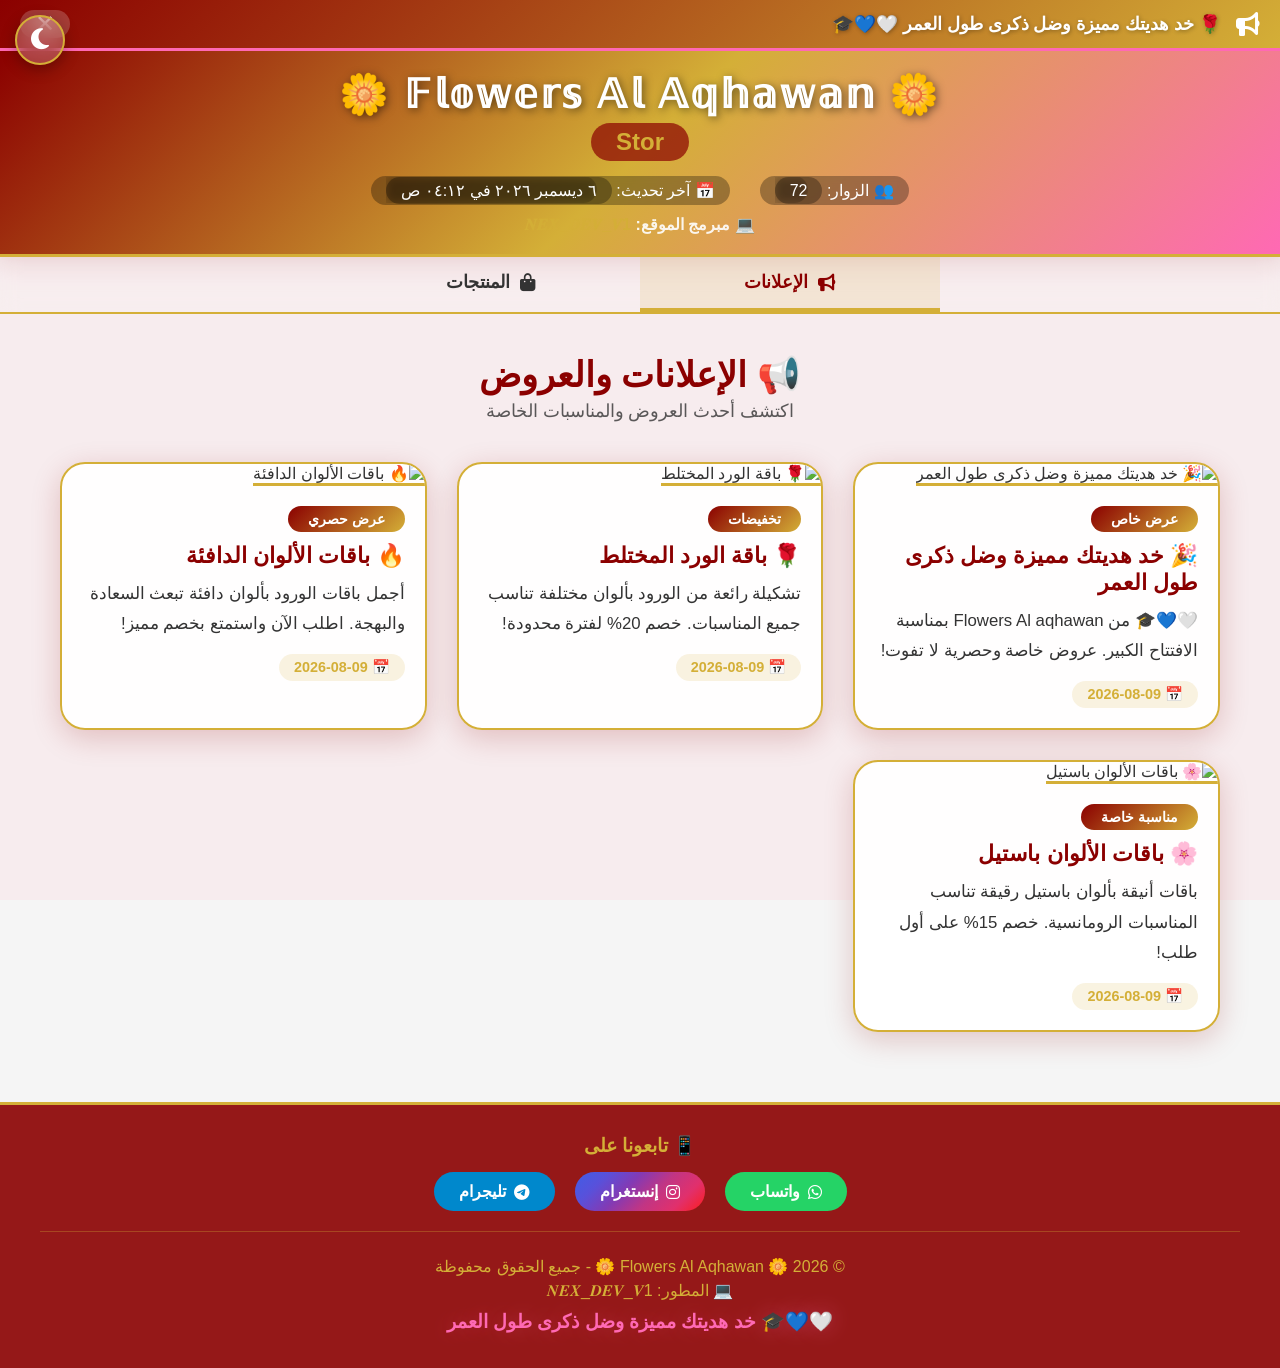
==== commit a4bc7557: "Update index.html" ====
--- a/index.html
+++ b/index.html
@@ -13,7 +13,7 @@
         <i class="fas fa-moon"></i>
     </button>
 
-    <!-- ===== شريط الإعلانات السريع ===== -->
+    <!-- ===== شريط الإعلانات العلوي ===== -->
     <div class="top-announcement-bar" id="topAnnouncementBar">
         <div class="top-announcement-content">
             <i class="fas fa-bullhorn"></i>
--- a/style.css
+++ b/style.css
@@ -13,9 +13,7 @@
     --footer-bg: rgba(139, 0, 0, 0.9);
     --shadow-color: rgba(139, 0, 0, 0.2);
     --border-color: #D4AF37;
-    --announcement-bg: linear-gradient(135deg, #8B0000, #D4AF37);
-    --input-bg: #fff;
-    --modal-bg: rgba(0,0,0,0.7);
+    --section-bg: rgba(255, 255, 255, 0.1);
 }
 
 [data-theme="dark"] {
@@ -26,8 +24,7 @@
     --footer-bg: rgba(10, 0, 0, 0.95);
     --shadow-color: rgba(0, 0, 0, 0.5);
     --border-color: #8B6914;
-    --announcement-bg: linear-gradient(135deg, #1a0000, #5a3a1a);
-    --input-bg: #2a2a3e;
+    --section-bg: rgba(255, 255, 255, 0.05);
 }
 
 body {
@@ -49,7 +46,7 @@
     left: 0;
     width: 100%;
     height: 100%;
-    background: rgba(255, 182, 193, 0.2);
+    background: rgba(255, 182, 193, 0.15);
     z-index: -1;
     transition: background 0.5s;
 }
@@ -82,59 +79,40 @@
     background: rgba(212, 175, 55, 0.4);
 }
 
-/* ===== شريط الإعلانات ===== */
-.announcement-bar {
-    background: var(--announcement-bg);
+/* ===== شريط الإعلانات العلوي ===== */
+.top-announcement-bar {
+    background: linear-gradient(135deg, #8B0000, #D4AF37);
     color: #fff;
     padding: 10px 20px;
     display: flex;
     justify-content: space-between;
     align-items: center;
+    border-bottom: 3px solid #FF69B4;
     position: relative;
     z-index: 100;
-    border-bottom: 3px solid #FF69B4;
-    animation: slideDown 0.5s ease;
-    min-height: 50px;
-}
-
-@keyframes slideDown {
-    from { transform: translateY(-100%); }
-    to { transform: translateY(0); }
-}
-
-.announcement-slider {
-    display: flex;
-    overflow: hidden;
-    gap: 40px;
-    flex: 1;
-    padding: 0 15px;
-}
-
-.announcement-item {
+}
+
+.top-announcement-content {
     display: flex;
     align-items: center;
     gap: 15px;
-    min-width: 100%;
-    animation: scrollAnnouncement 15s infinite linear;
-    font-size: 1rem;
+    flex: 1;
+}
+
+.top-announcement-content i {
+    font-size: 1.5rem;
+    animation: pulse 2s infinite;
+}
+
+@keyframes pulse {
+    0%, 100% { transform: scale(1); }
+    50% { transform: scale(1.2); }
+}
+
+.top-announcement-content span {
+    font-size: 1.1rem;
     font-weight: bold;
     text-shadow: 1px 1px 4px rgba(0,0,0,0.3);
-}
-
-@keyframes scrollAnnouncement {
-    0%, 20% { transform: translateX(0); }
-    25%, 45% { transform: translateX(-100%); }
-    50%, 70% { transform: translateX(-200%); }
-    75%, 95% { transform: translateX(-300%); }
-    100% { transform: translateX(0); }
-}
-
-.announcement-item img {
-    width: 40px;
-    height: 40px;
-    border-radius: 50%;
-    object-fit: cover;
-    border: 2px solid #D4AF37;
 }
 
 .announcement-close {
@@ -150,137 +128,6 @@
 
 .announcement-close:hover {
     background: rgba(255,0,0,0.4);
-}
-
-/* ===== النافذة المنبثقة الترحيبية ===== */
-.welcome-modal {
-    position: fixed;
-    top: 0;
-    left: 0;
-    width: 100%;
-    height: 100%;
-    background: var(--modal-bg);
-    z-index: 2000;
-    display: flex;
-    justify-content: center;
-    align-items: center;
-    animation: fadeInModal 0.6s ease;
-    backdrop-filter: blur(5px);
-}
-
-@keyframes fadeInModal {
-    from { opacity: 0; transform: scale(0.8); }
-    to { opacity: 1; transform: scale(1); }
-}
-
-.welcome-content {
-    background: var(--card-bg);
-    border-radius: 30px;
-    padding: 0;
-    max-width: 600px;
-    width: 95%;
-    position: relative;
-    overflow: hidden;
-    border: 3px solid #D4AF37;
-    box-shadow: 0 30px 80px rgba(0,0,0,0.5);
-}
-
-.welcome-close {
-    position: absolute;
-    top: 15px;
-    right: 20px;
-    background: rgba(139,0,0,0.8);
-    border: none;
-    color: #fff;
-    font-size: 1.8rem;
-    cursor: pointer;
-    z-index: 10;
-    width: 40px;
-    height: 40px;
-    border-radius: 50%;
-    transition: background 0.3s, transform 0.3s;
-}
-
-.welcome-close:hover {
-    background: #8B0000;
-    transform: rotate(90deg);
-}
-
-.welcome-banner {
-    position: relative;
-    text-align: center;
-    padding: 30px;
-    min-height: 400px;
-    display: flex;
-    flex-direction: column;
-    justify-content: center;
-    align-items: center;
-}
-
-.welcome-bg {
-    position: absolute;
-    top: 0;
-    left: 0;
-    width: 100%;
-    height: 100%;
-    object-fit: cover;
-    opacity: 0.15;
-    z-index: 0;
-}
-
-.welcome-text {
-    position: relative;
-    z-index: 1;
-}
-
-.welcome-text h2 {
-    font-size: 1.8rem;
-    color: #8B0000;
-    margin-bottom: 15px;
-    text-shadow: 0 0 20px rgba(212, 175, 55, 0.3);
-}
-
-.welcome-text h1 {
-    font-size: 2.2rem;
-    margin: 15px 0;
-    background: linear-gradient(135deg, #8B0000, #D4AF37);
-    -webkit-background-clip: text;
-    -webkit-text-fill-color: transparent;
-}
-
-.welcome-text .shop-name {
-    -webkit-text-fill-color: #D4AF37;
-    font-weight: bold;
-}
-
-.welcome-announcement {
-    font-size: 1.2rem;
-    color: var(--text-color);
-    background: rgba(212, 175, 55, 0.15);
-    padding: 15px 25px;
-    border-radius: 50px;
-    display: inline-block;
-    margin: 15px 0;
-    border: 2px dashed #D4AF37;
-}
-
-.welcome-btn {
-    background: linear-gradient(135deg, #8B0000, #D4AF37);
-    color: #fff;
-    border: none;
-    padding: 15px 40px;
-    font-size: 1.3rem;
-    font-weight: bold;
-    border-radius: 50px;
-    cursor: pointer;
-    transition: all 0.3s;
-    box-shadow: 0 6px 25px rgba(139,0,0,0.3);
-    margin-top: 20px;
-}
-
-.welcome-btn:hover {
-    transform: scale(1.05);
-    box-shadow: 0 8px 35px rgba(212, 175, 55, 0.5);
 }
 
 /* ===== الهيدر ===== */
@@ -347,15 +194,168 @@
     text-shadow: 0 0 20px rgba(212, 175, 55, 0.8);
 }
 
+/* ===== أزرار التنقل ===== */
+.navigation-tabs {
+    display: flex;
+    justify-content: center;
+    gap: 0;
+    padding: 0;
+    background: rgba(255,255,255,0.1);
+    backdrop-filter: blur(10px);
+    border-bottom: 2px solid var(--border-color);
+    overflow: hidden;
+}
+
+.nav-tab {
+    padding: 15px 40px;
+    background: transparent;
+    border: none;
+    color: var(--text-color);
+    font-size: 1.1rem;
+    font-weight: bold;
+    cursor: pointer;
+    transition: all 0.3s;
+    border-bottom: 4px solid transparent;
+    flex: 1;
+    max-width: 300px;
+    display: flex;
+    align-items: center;
+    justify-content: center;
+    gap: 10px;
+}
+
+.nav-tab:hover {
+    background: rgba(212, 175, 55, 0.1);
+}
+
+.nav-tab.active {
+    border-bottom-color: #D4AF37;
+    background: rgba(212, 175, 55, 0.15);
+    color: #8B0000;
+}
+
+[data-theme="dark"] .nav-tab.active {
+    color: #D4AF37;
+}
+
+/* ===== محتوى الأقسام ===== */
+.section-content {
+    display: none;
+    padding: 20px;
+    max-width: 1200px;
+    margin: 0 auto;
+    animation: fadeIn 0.5s ease;
+}
+
+.section-content.active {
+    display: block;
+}
+
+@keyframes fadeIn {
+    from { opacity: 0; transform: translateY(20px); }
+    to { opacity: 1; transform: translateY(0); }
+}
+
+.section-header {
+    text-align: center;
+    padding: 20px 0 30px;
+}
+
+.section-header h2 {
+    font-size: 2.2rem;
+    color: #8B0000;
+    margin-bottom: 5px;
+}
+
+.section-header p {
+    color: var(--text-color);
+    font-size: 1.1rem;
+    opacity: 0.8;
+}
+
+[data-theme="dark"] .section-header h2 {
+    color: #D4AF37;
+}
+
+/* ===== شبكة الإعلانات ===== */
+.announcements-grid {
+    display: grid;
+    grid-template-columns: repeat(auto-fill, minmax(350px, 1fr));
+    gap: 30px;
+    padding: 10px 0;
+}
+
+.announcement-card {
+    background: var(--card-bg);
+    border-radius: 25px;
+    overflow: hidden;
+    box-shadow: 0 8px 30px var(--shadow-color);
+    border: 2px solid var(--border-color);
+    transition: transform 0.3s, box-shadow 0.3s;
+    animation: fadeIn 0.6s ease;
+}
+
+.announcement-card:hover {
+    transform: translateY(-10px);
+    box-shadow: 0 15px 50px rgba(212, 175, 55, 0.3);
+}
+
+.announcement-card .announcement-image {
+    width: 100%;
+    height: 280px;
+    object-fit: cover;
+    border-bottom: 3px solid #D4AF37;
+}
+
+.announcement-card .announcement-body {
+    padding: 20px;
+}
+
+.announcement-card .announcement-badge {
+    display: inline-block;
+    background: linear-gradient(135deg, #8B0000, #D4AF37);
+    color: #fff;
+    padding: 5px 20px;
+    border-radius: 30px;
+    font-size: 0.9rem;
+    font-weight: bold;
+    margin-bottom: 10px;
+}
+
+.announcement-card .announcement-title {
+    font-size: 1.4rem;
+    color: #8B0000;
+    margin-bottom: 10px;
+}
+
+.announcement-card .announcement-description {
+    color: var(--text-color);
+    line-height: 1.8;
+    font-size: 1.05rem;
+}
+
+.announcement-card .announcement-date {
+    display: inline-block;
+    margin-top: 15px;
+    color: #D4AF37;
+    font-weight: bold;
+    font-size: 0.9rem;
+    background: rgba(212, 175, 55, 0.15);
+    padding: 5px 15px;
+    border-radius: 30px;
+}
+
+[data-theme="dark"] .announcement-card .announcement-title {
+    color: #D4AF37;
+}
+
 /* ===== أزرار التصفية ===== */
 .filter-buttons {
     display: flex;
     justify-content: center;
     gap: 15px;
-    padding: 20px;
+    padding: 10px 0 25px;
     flex-wrap: wrap;
-    background: rgba(255,255,255,0.1);
-    backdrop-filter: blur(10px);
 }
 
 .filter-btn {
@@ -382,49 +382,12 @@
     box-shadow: 0 0 20px rgba(212, 175, 55, 0.5);
 }
 
-/* ===== زر عرض المنتجات ===== */
-.view-products-section {
-    text-align: center;
-    padding: 10px 0 20px;
-}
-
-.view-products-btn {
-    background: linear-gradient(135deg, #D4AF37, #8B0000, #FF69B4);
-    color: #fff;
-    border: none;
-    padding: 15px 40px;
-    font-size: 1.3rem;
-    font-weight: bold;
-    border-radius: 50px;
-    cursor: pointer;
-    transition: all 0.4s;
-    box-shadow: 0 6px 25px rgba(212, 175, 55, 0.4);
-    animation: pulseBtn 2s infinite;
-}
-
-@keyframes pulseBtn {
-    0%, 100% { transform: scale(1); }
-    50% { transform: scale(1.05); }
-}
-
-.view-products-btn:hover {
-    transform: scale(1.1);
-    box-shadow: 0 8px 40px rgba(212, 175, 55, 0.7);
-}
-
-.view-products-btn i {
-    margin: 0 10px;
-}
-
 /* ===== حاوية المنتجات ===== */
 .products-container {
-    display: flex;
-    flex-wrap: wrap;
-    justify-content: center;
+    display: grid;
+    grid-template-columns: repeat(auto-fill, minmax(300px, 1fr));
     gap: 30px;
-    padding: 40px 20px;
-    max-width: 1200px;
-    margin: 0 auto;
+    padding: 10px 0;
 }
 
 /* ===== بطاقة المنتج ===== */
@@ -432,17 +395,12 @@
     background: var(--card-bg);
     border-radius: 20px;
     padding: 20px;
-    width: 320px;
     box-shadow: 0 8px 30px var(--shadow-color);
     transition: transform 0.3s ease, box-shadow 0.3s ease;
     border: 2px solid var(--border-color);
     text-align: center;
     animation: fadeIn 0.6s ease;
-}
-
-@keyframes fadeIn {
-    from { opacity: 0; transform: translateY(20px); }
-    to { opacity: 1; transform: translateY(0); }
+    position: relative;
 }
 
 .product-card:hover {
@@ -459,8 +417,19 @@
     margin-bottom: 15px;
 }
 
+.product-card .badge {
+    position: absolute;
+    top: 15px;
+    right: 15px;
+    padding: 5px 15px;
+    border-radius: 30px;
+    font-weight: bold;
+    font-size: 0.8rem;
+    color: #fff;
+}
+
 .product-card .product-number {
-    font-size: 1.8rem;
+    font-size: 1.6rem;
     font-weight: bold;
     color: #8B0000;
     margin-bottom: 10px;
@@ -470,26 +439,16 @@
     display: inline-block;
 }
 
-.product-card .product-category {
-    font-size: 0.9rem;
-    color: #8B0000;
-    background: rgba(212, 175, 55, 0.2);
-    padding: 3px 15px;
-    border-radius: 30px;
-    display: inline-block;
-    margin-bottom: 10px;
-}
-
 .product-card .description {
-    font-size: 1.1rem;
+    font-size: 1.05rem;
     color: var(--text-color);
     margin: 10px 0;
     line-height: 1.6;
-    min-height: 60px;
+    min-height: 50px;
 }
 
 .product-card .price {
-    font-size: 1.6rem;
+    font-size: 1.5rem;
     font-weight: bold;
     color: #8B0000;
     margin: 15px 0;
@@ -499,29 +458,12 @@
     display: inline-block;
 }
 
-.product-card .badge {
-    position: absolute;
-    top: 10px;
-    right: 10px;
-    background: #8B0000;
-    color: #D4AF37;
-    padding: 5px 15px;
-    border-radius: 30px;
-    font-weight: bold;
-    font-size: 0.8rem;
-}
-
-.product-card {
-    position: relative;
-}
-
-/* ===== زر الشراء ===== */
 .buy-btn {
     background: linear-gradient(135deg, #8B0000, #D4AF37);
     color: #fff;
     border: none;
     padding: 14px 40px;
-    font-size: 1.2rem;
+    font-size: 1.1rem;
     font-weight: bold;
     border-radius: 50px;
     cursor: pointer;
@@ -543,7 +485,7 @@
     color: #D4AF37;
     text-align: center;
     padding: 30px 20px;
-    margin-top: 20px;
+    margin-top: 40px;
     border-top: 3px solid #D4AF37;
     transition: background 0.5s;
 }
@@ -586,17 +528,9 @@
     box-shadow: 0 6px 25px rgba(0,0,0,0.3);
 }
 
-.social-link.whatsapp {
-    background: #25D366;
-}
-
-.social-link.instagram {
-    background: linear-gradient(135deg, #405DE6, #5851DB, #833AB4, #C13584, #E1306C, #FD1D1D);
-}
-
-.social-link.telegram {
-    background: #0088cc;
-}
+.social-link.whatsapp { background: #25D366; }
+.social-link.instagram { background: linear-gradient(135deg, #405DE6, #5851DB, #833AB4, #C13584, #E1306C, #FD1D1D); }
+.social-link.telegram { background: #0088cc; }
 
 .footer-dev {
     margin-top: 20px;
@@ -616,17 +550,12 @@
     text-shadow: 0 0 20px rgba(255, 105, 180, 0.3);
 }
 
-/* ===== التصميم المتجاوب ===== */
+/* ===== تصميم متجاوب ===== */
 @media (max-width: 768px) {
     .header-content h1 {
         font-size: 1.8rem;
     }
     
-    .product-card {
-        width: 90%;
-        max-width: 350px;
-    }
-    
     .shop-tag {
         font-size: 1.2rem;
     }
@@ -636,8 +565,22 @@
         gap: 10px;
     }
 
-    .announcement-item {
-        font-size: 0.8rem;
+    .nav-tab {
+        padding: 12px 20px;
+        font-size: 0.95rem;
+        flex: 1;
+    }
+
+    .announcements-grid {
+        grid-template-columns: 1fr;
+    }
+
+    .products-container {
+        grid-template-columns: 1fr;
+    }
+
+    .announcement-card .announcement-image {
+        height: 200px;
     }
 
     .filter-buttons {
@@ -647,19 +590,6 @@
     .filter-btn {
         padding: 6px 15px;
         font-size: 0.8rem;
-    }
-
-    .welcome-text h2 {
-        font-size: 1.3rem;
-    }
-
-    .welcome-text h1 {
-        font-size: 1.6rem;
-    }
-
-    .welcome-announcement {
-        font-size: 1rem;
-        padding: 10px 15px;
     }
 
     .social-links {
@@ -680,9 +610,12 @@
         left: 10px;
     }
 
-    .view-products-btn {
-        font-size: 1rem;
-        padding: 12px 25px;
+    .section-header h2 {
+        font-size: 1.6rem;
+    }
+
+    .top-announcement-content span {
+        font-size: 0.9rem;
     }
 }
 
@@ -691,33 +624,20 @@
         font-size: 1.3rem;
     }
     
-    .product-card {
-        padding: 15px;
-    }
-    
     .product-card img {
         height: 180px;
     }
 
-    .announcement-item {
-        font-size: 0.7rem;
-    }
-
-    .announcement-item img {
-        width: 30px;
-        height: 30px;
-    }
-
-    .welcome-text h2 {
-        font-size: 1.1rem;
-    }
-
-    .welcome-text h1 {
-        font-size: 1.3rem;
-    }
-
-    .welcome-btn {
-        padding: 12px 25px;
-        font-size: 1rem;
-    }
-}
+    .nav-tab {
+        padding: 10px 15px;
+        font-size: 0.85rem;
+    }
+
+    .nav-tab i {
+        font-size: 0.9rem;
+    }
+
+    .announcement-card .announcement-title {
+        font-size: 1.2rem;
+    }
+}
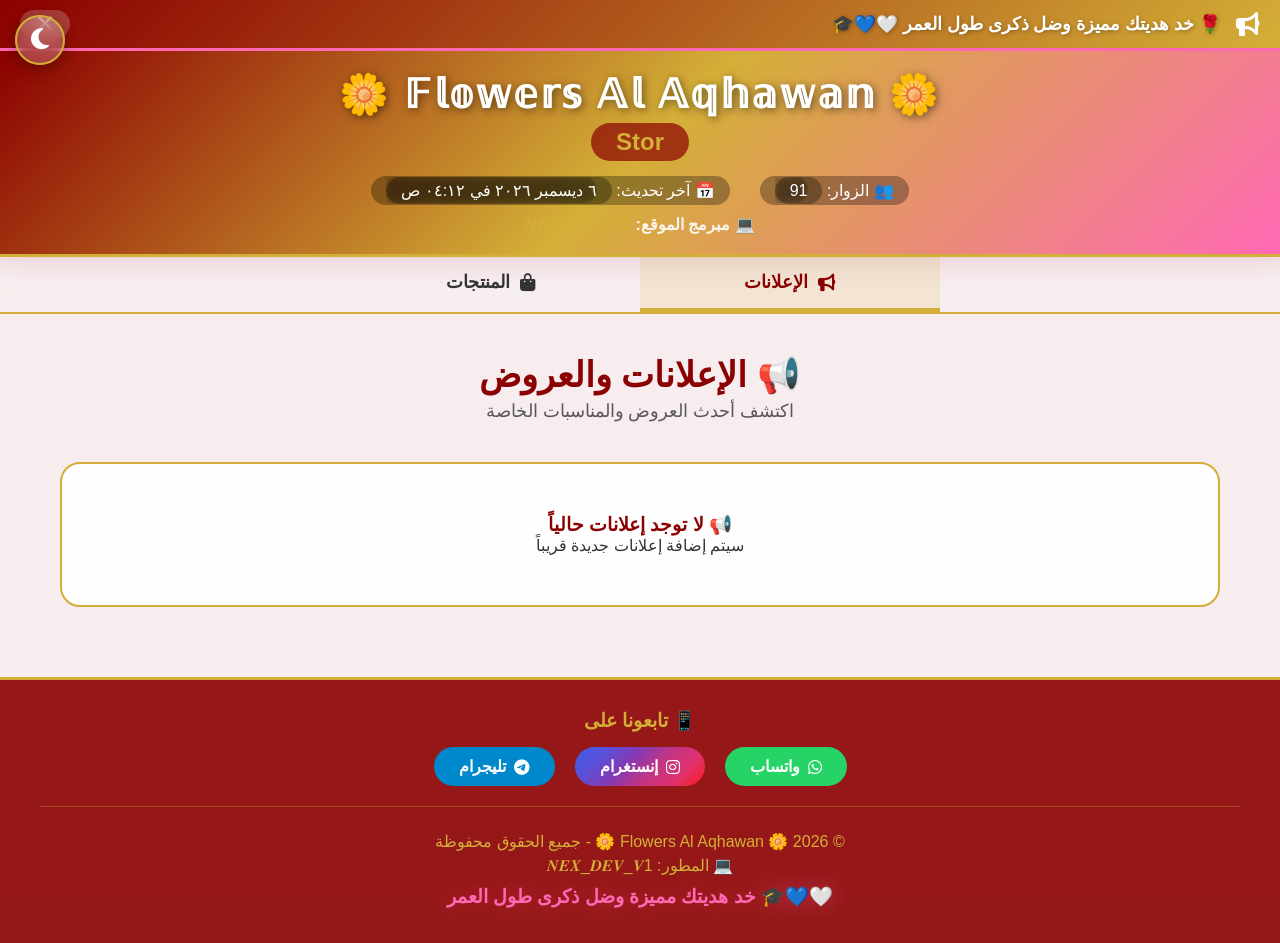
==== commit c13162b0: "Update index.html" ====
--- a/index.html
+++ b/index.html
@@ -84,7 +84,7 @@
                     <a href="https://instagram.com/al.aqhawan" target="_blank" class="social-link instagram">
                         <i class="fab fa-instagram"></i> إنستغرام
                     </a>
-                    <a href="https://t.me/NEX_DEV_V1" target="_blank" class="social-link telegram">
+                    <a href="https://t.me/" target="_blank" class="social-link telegram">
                         <i class="fab fa-telegram"></i> تليجرام
                     </a>
                 </div>
